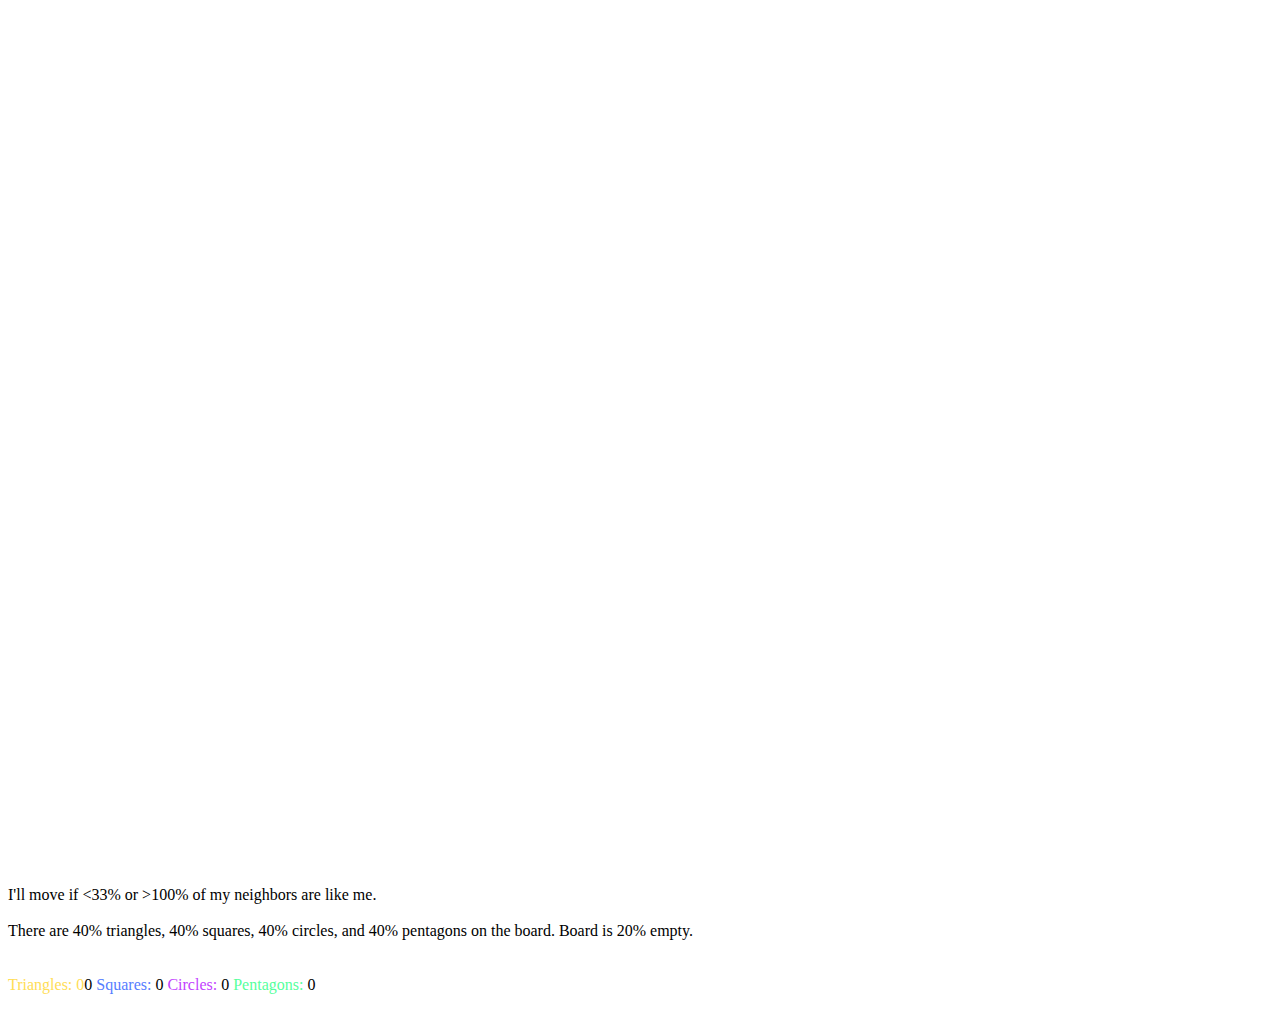
==== play/automatic/automatic_sandbox.html @ 4ee09d9f "Update automatic_sandbox.html" ====
<!doctype html>
<html>
<head>
	<title>Automatic Simulation - SANDBOX</title>
	<link href="automatic.css" rel="stylesheet" type="text/css">
	<link href="doubleslider.css" rel="stylesheet" type="text/css">
	<style type="text/css">
	input{
		margin-bottom: 15px;
	}
	</style>


	
</head>
<body>

	<div id="container">
		<canvas id="canvas" width="600" height="600"></canvas>
		<div id="stats">

			<div id="stats_canvas_container">
				<canvas id="stats_canvas" width="370" height="270"></canvas>
				<div id="stats_text"></div>
			</div>
<!-- This modification displays the percentage of each shape currently on the board -->

			I'll move if <span class="highlight">&lt;<span id="bias_text">33%</span></span> 
			or <span class="highlight">&gt;<span id="nonconform_text">100%</span></span> of my neighbors are like me.
			<br>
			<div id="slider"></div>
			<br>
			There are 
			<span class="highlight"><span id="ratio_text_triangles">40</span>%</span> triangles, <span class="highlight"><span id="ratio_text_squares">40</span>%</span>
			squares, <span class="highlight"><span id="ratio_text_circles">40</span>%</span> circles, and <span class="highlight"><span id="ratio_text_pentagons">40</span>%</span>
			 pentagons on the board. 
			Board is
			<span class="highlight" id="empty_text">20%</span> empty.
			<br>
			<div id="slider2"></div>
			<br>

			<div class="ui" id="moving" onclick="START_SIM=!START_SIM; doneBuffer = 60; window.writeStats()"></div>
			<div class="ui" id="reset" onclick="reset()" style="margin-left:9px"></div>

		</div>
	</div>
</body>
</html>
	<!-- The Counter section displays the number of moves each shape has made on the grid -->
<div id="Counter">
		<div id="tot_moves">
			<font face="Arial Black" color="#FFFFFF"  >Moves made: </font>
		</div>
		<div id="labels">
			<font face="cursive" color="#FFDD56">Triangles: <span id="triangles_moved">0</span></font><span id="tritext">0</span>
			<font face="cursive" color="#567DFF">Squares: </font><span id="sqtext">0</span>
			<font face="cursive" color="#C342FF">Circles: </font><span id="cirtext">0</span>
			<font face="cursive" color="#56FF9C">Pentagons: </font><span id="pentext">0</span>
			<br><br>
		</div>
	</div>
	
<script src="../lib/Mouse.js"></script>
<script src="automatic.js"></script>
<script src="doubleslider.js"></script>
<!-- Included new doubleslider2 js file-->
<script src="doubleslider2.js"></script>
<script>
window.NUM_TRIANGLES_MOVED = 0;
	onChange:function(window.NUM_TRIANGLES_MOVED) {
		document.getElementById("triangles_moved").innerHTML = window.NUM_TRIANGLES_MOVED;
	}
window.PICK_UP_ANYONE = true;
var bias_text = document.getElementById("bias_text");
var nonconform_text = document.getElementById("nonconform_text");
var whatever = new DoubleSlider(document.getElementById("slider"),{
	backgrounds:[
		{color:"#555",icon:"ds_sad.png"},
		{color:"#aaa",icon:"ds_happy.png"},
		{color:"#555",icon:"ds_sad.png"}
	],
	values:[0.20,0.80],
	onChange:function(values){
		
		window.BIAS = values[0];
		window.NONCONFORM = values[1];
		// Write stats
		START_SIM = false;
		window.writeStats();
		bias_text.innerHTML = Math.round(window.BIAS*100)+"%";
		nonconform_text.innerHTML = Math.round(window.NONCONFORM*100)+"%";
	}
});
var whatever = new DoubleSlider2(document.getElementById("slider2"),{
	backgrounds:[
		//added backgrounds for the new shape colors on the slider bar
		{color:"#FFDD56",icon:"ds_happy.png"},
		{color:"#567DFF",icon:"ds_happy.png"},
		{color:"#C342FF",icon:"ds_happy.png"},
		{color:"#56FF9C",icon:"ds_happy.png"},
		{color:"#000",icon:"ds_sad.png"}
	],
	//sets up the initial position of the sliders on the bar
	values:[0.20,0.40,0.60,0.80],
	onChange:function(values){
		// stores the position of each slider on the bar
		var VALUE_1 = values[0];
		var VALUE_2 = values[1];
		var VALUE_3 = values[2];
		var VALUE_4 = values[3];
		//calculates the ratio of each shape
		window.EMPTINESS = 1 - VALUE_4;
		window.RATIO_TRIANGLES = VALUE_1;
		window.RATIO_SQUARES = VALUE_2 - VALUE_1;
		window.RATIO_CIRCLES = VALUE_3 - VALUE_2;
		window.RATIO_PENTAGONS = VALUE_4 - VALUE_3;
		// Write stats
		START_SIM = false;
		document.getElementById("ratio_text_triangles").innerHTML = Math.round(window.RATIO_TRIANGLES*100);
		document.getElementById("ratio_text_squares").innerHTML = Math.round(window.RATIO_SQUARES*100);
		document.getElementById("ratio_text_circles").innerHTML = Math.round(window.RATIO_CIRCLES*100);
		document.getElementById("ratio_text_pentagons").innerHTML = Math.round(window.RATIO_PENTAGONS*100);
		document.getElementById("empty_text").innerHTML = Math.round(window.EMPTINESS*100)+"%";
		
	},
	onLetGo:function(){
		reset();
	}
});
</script>
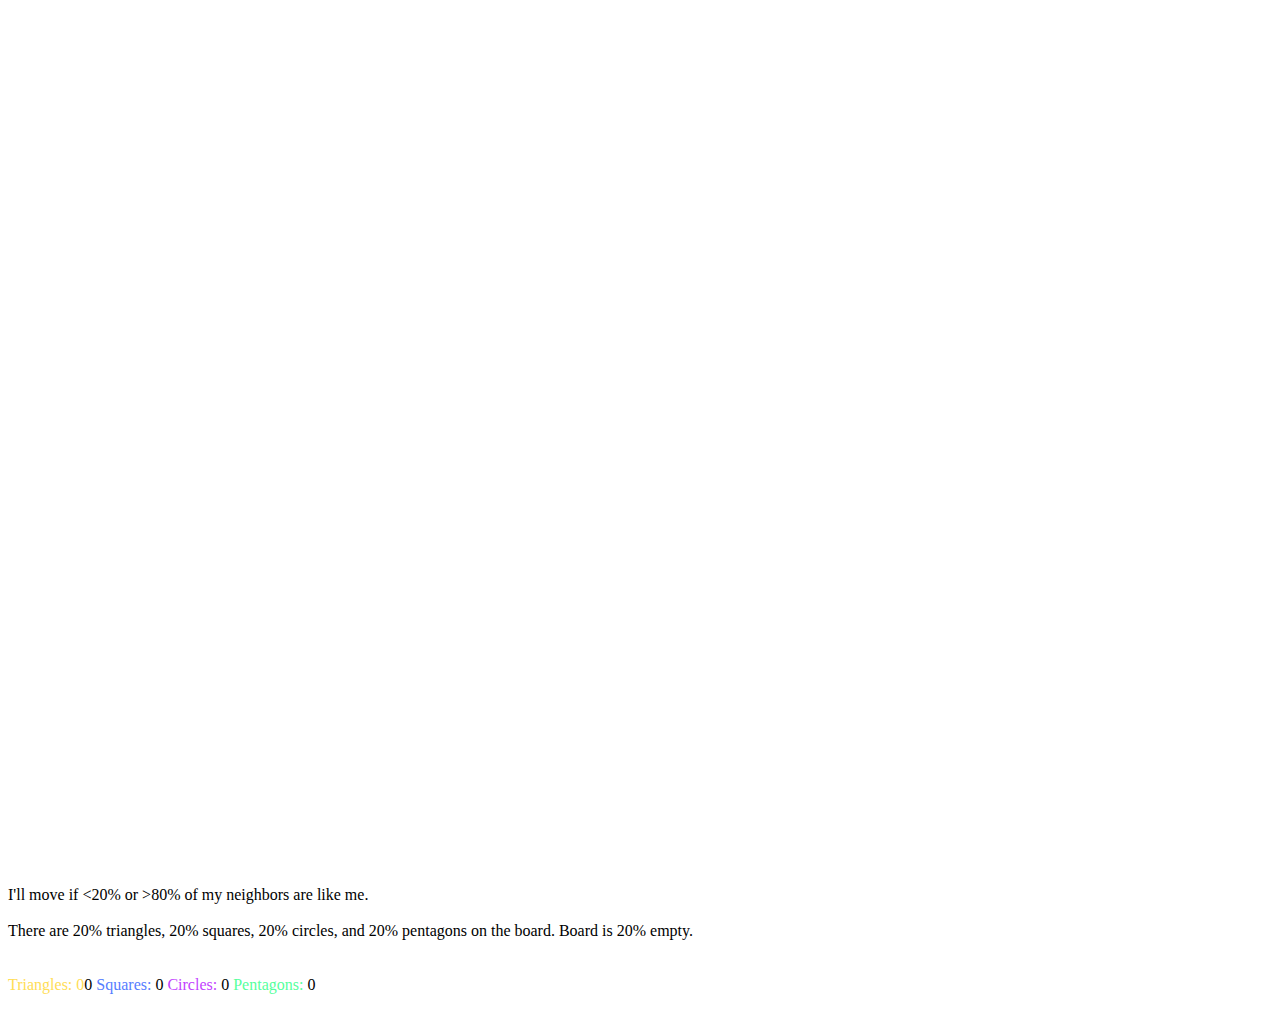
==== commit bea90098: "Update automatic_sandbox.html" ====
--- a/play/automatic/automatic_sandbox.html
+++ b/play/automatic/automatic_sandbox.html
@@ -68,9 +68,9 @@
 <script src="doubleslider2.js"></script>
 <script>
 window.NUM_TRIANGLES_MOVED = 0;
-	onChange:function(window.NUM_TRIANGLES_MOVED) {
-		document.getElementById("triangles_moved").innerHTML = window.NUM_TRIANGLES_MOVED;
-	}
+//	window.NUM_TRIANGLES_MOVED.onchange = function()  {
+//		document.getElementById("triangles_moved").innerHTML = window.NUM_TRIANGLES_MOVED;
+//	}
 window.PICK_UP_ANYONE = true;
 var bias_text = document.getElementById("bias_text");
 var nonconform_text = document.getElementById("nonconform_text");
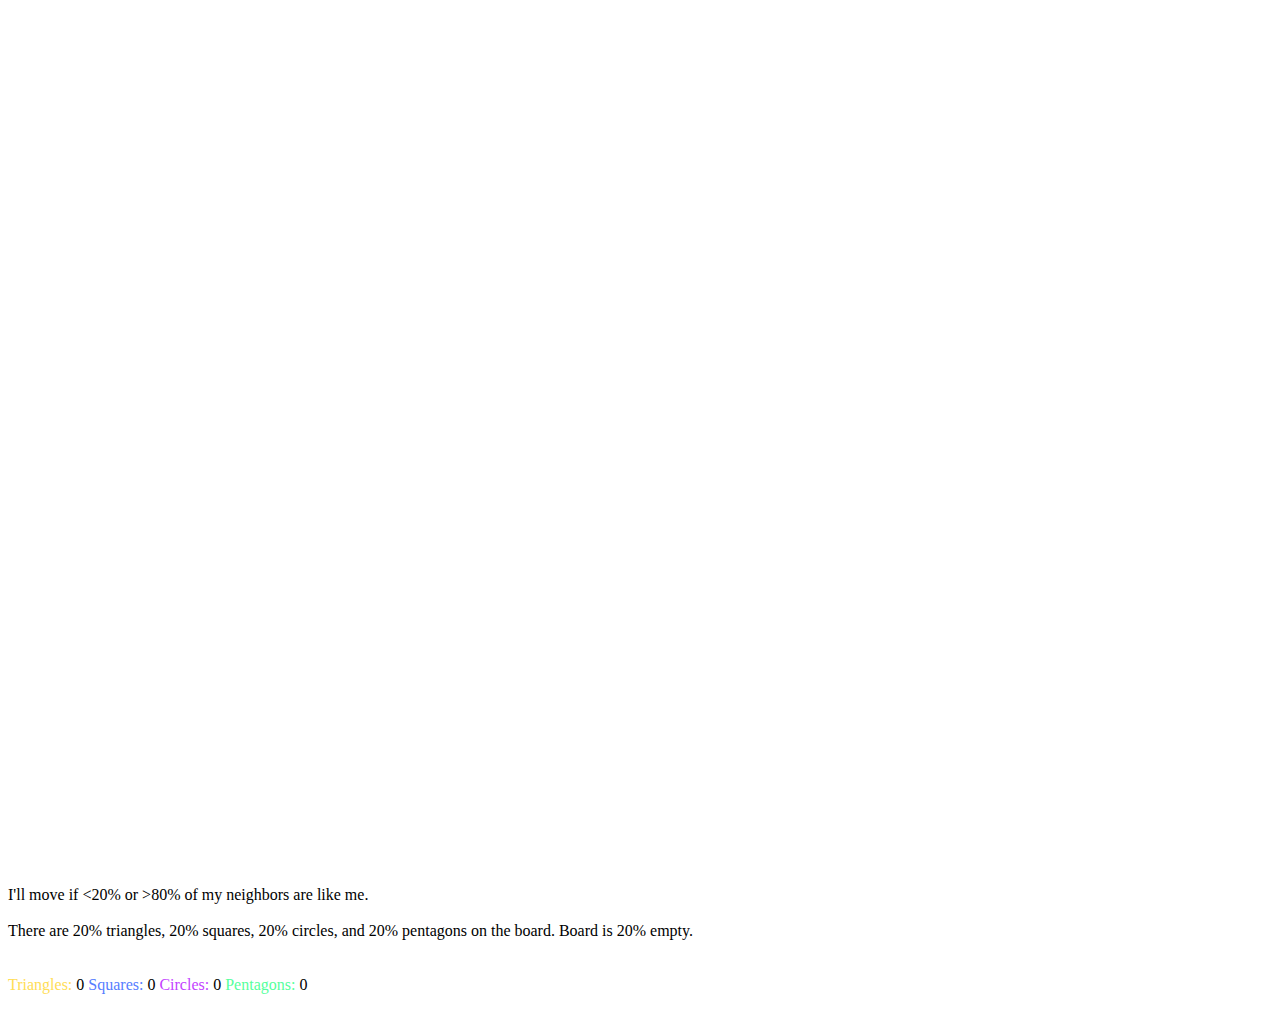
==== commit 1402e276: "Update automatic_sandbox.html" ====
--- a/play/automatic/automatic_sandbox.html
+++ b/play/automatic/automatic_sandbox.html
@@ -53,10 +53,10 @@
 			<font face="Arial Black" color="#FFFFFF"  >Moves made: </font>
 		</div>
 		<div id="labels">
-			<font face="cursive" color="#FFDD56">Triangles: <span id="triangles_moved">0</span></font><span id="tritext">0</span>
-			<font face="cursive" color="#567DFF">Squares: </font><span id="sqtext">0</span>
-			<font face="cursive" color="#C342FF">Circles: </font><span id="cirtext">0</span>
-			<font face="cursive" color="#56FF9C">Pentagons: </font><span id="pentext">0</span>
+			<font face="cursive" color="#FFDD56">Triangles: </font><span id="tritext"><span id="triangles_moved">0</span></span>
+			<font face="cursive" color="#567DFF">Squares: </font><span id="sqtext"><span id="squares_moved">0</span></span>
+			<font face="cursive" color="#C342FF">Circles: </font><span id="cirtext"><span id="circles_moved">0</span></span>
+			<font face="cursive" color="#56FF9C">Pentagons: </font><span id="pentext"><span id="pentagons_moved">0</span></span>
 			<br><br>
 		</div>
 	</div>
@@ -68,9 +68,10 @@
 <script src="doubleslider2.js"></script>
 <script>
 window.NUM_TRIANGLES_MOVED = 0;
-//	window.NUM_TRIANGLES_MOVED.onchange = function()  {
-//		document.getElementById("triangles_moved").innerHTML = window.NUM_TRIANGLES_MOVED;
-//	}
+window.NUM_SQUARES_MOVED = 0;
+window.NUM_CIRCLES_MOVED = 0;
+window.NUM_PENTAGONS_MOVED = 0;
+
 window.PICK_UP_ANYONE = true;
 var bias_text = document.getElementById("bias_text");
 var nonconform_text = document.getElementById("nonconform_text");
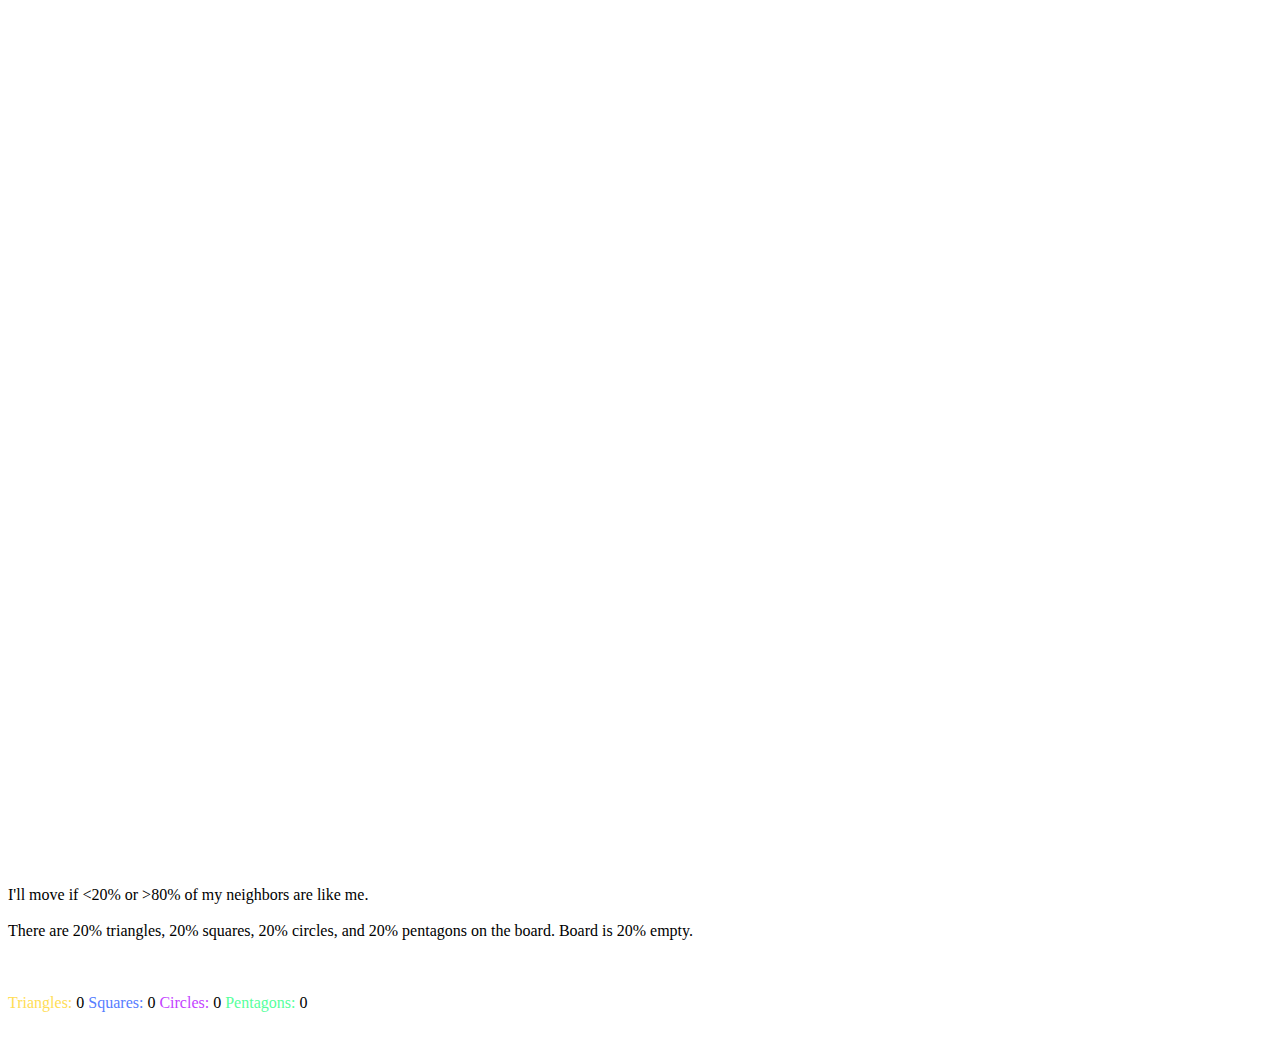
==== commit c382831f: "Update automatic_sandbox.html" ====
--- a/play/automatic/automatic_sandbox.html
+++ b/play/automatic/automatic_sandbox.html
@@ -48,6 +48,7 @@
 </body>
 </html>
 	<!-- The Counter section displays the number of moves each shape has made on the grid -->
+	<br>
 <div id="Counter">
 		<div id="tot_moves">
 			<font face="Arial Black" color="#FFFFFF"  >Moves made: </font>
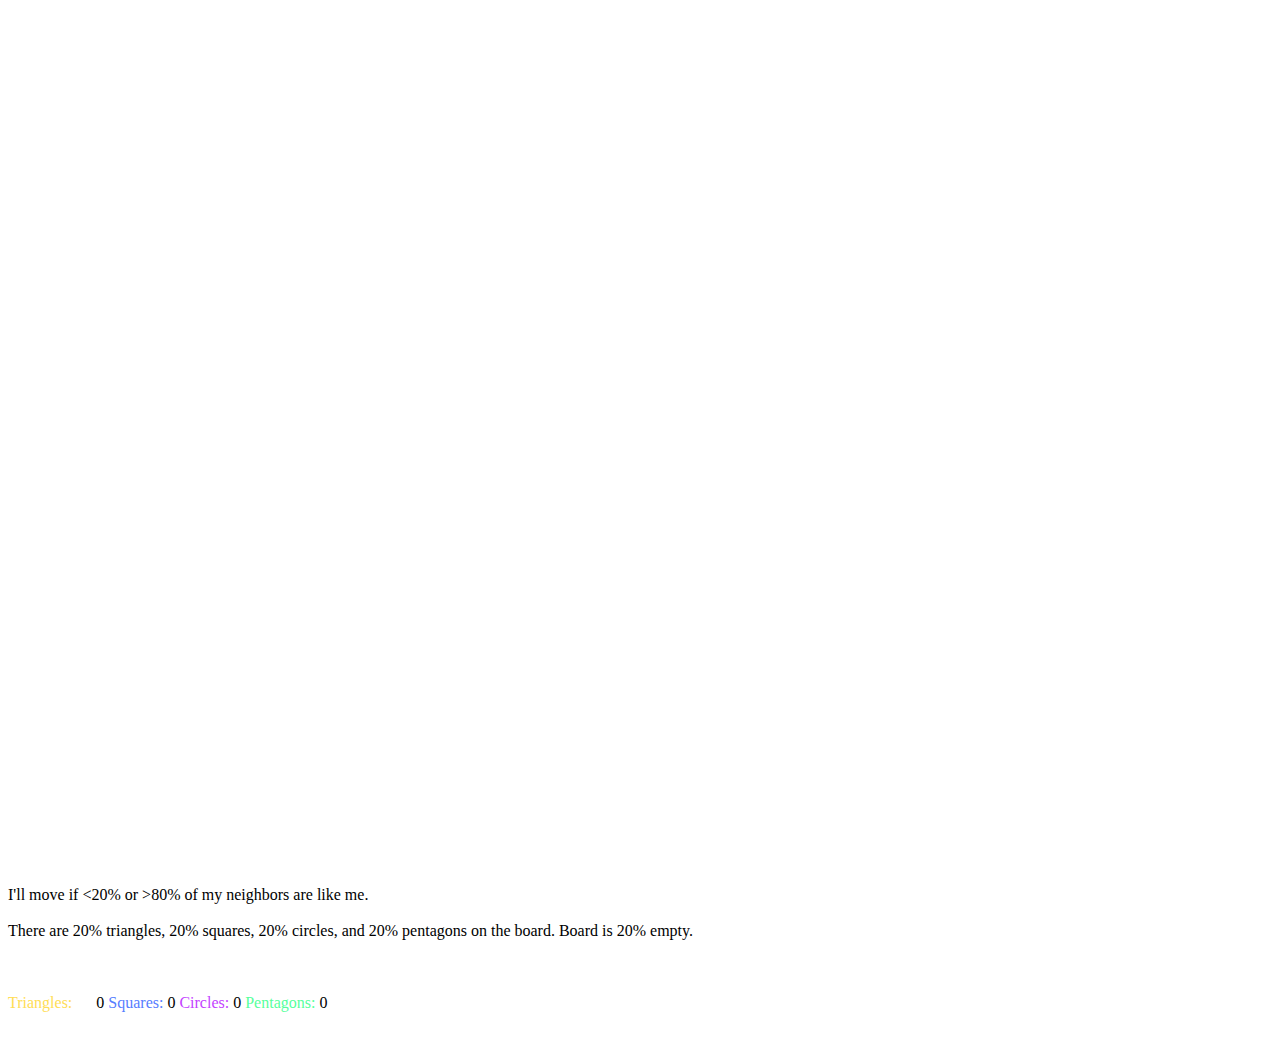
==== commit 87a12256: "Update automatic_sandbox.html" ====
--- a/play/automatic/automatic_sandbox.html
+++ b/play/automatic/automatic_sandbox.html
@@ -72,6 +72,7 @@
 window.NUM_SQUARES_MOVED = 0;
 window.NUM_CIRCLES_MOVED = 0;
 window.NUM_PENTAGONS_MOVED = 0;
+document.getElementById("triangles_moved").style.paddingLeft = "20px";
 
 window.PICK_UP_ANYONE = true;
 var bias_text = document.getElementById("bias_text");
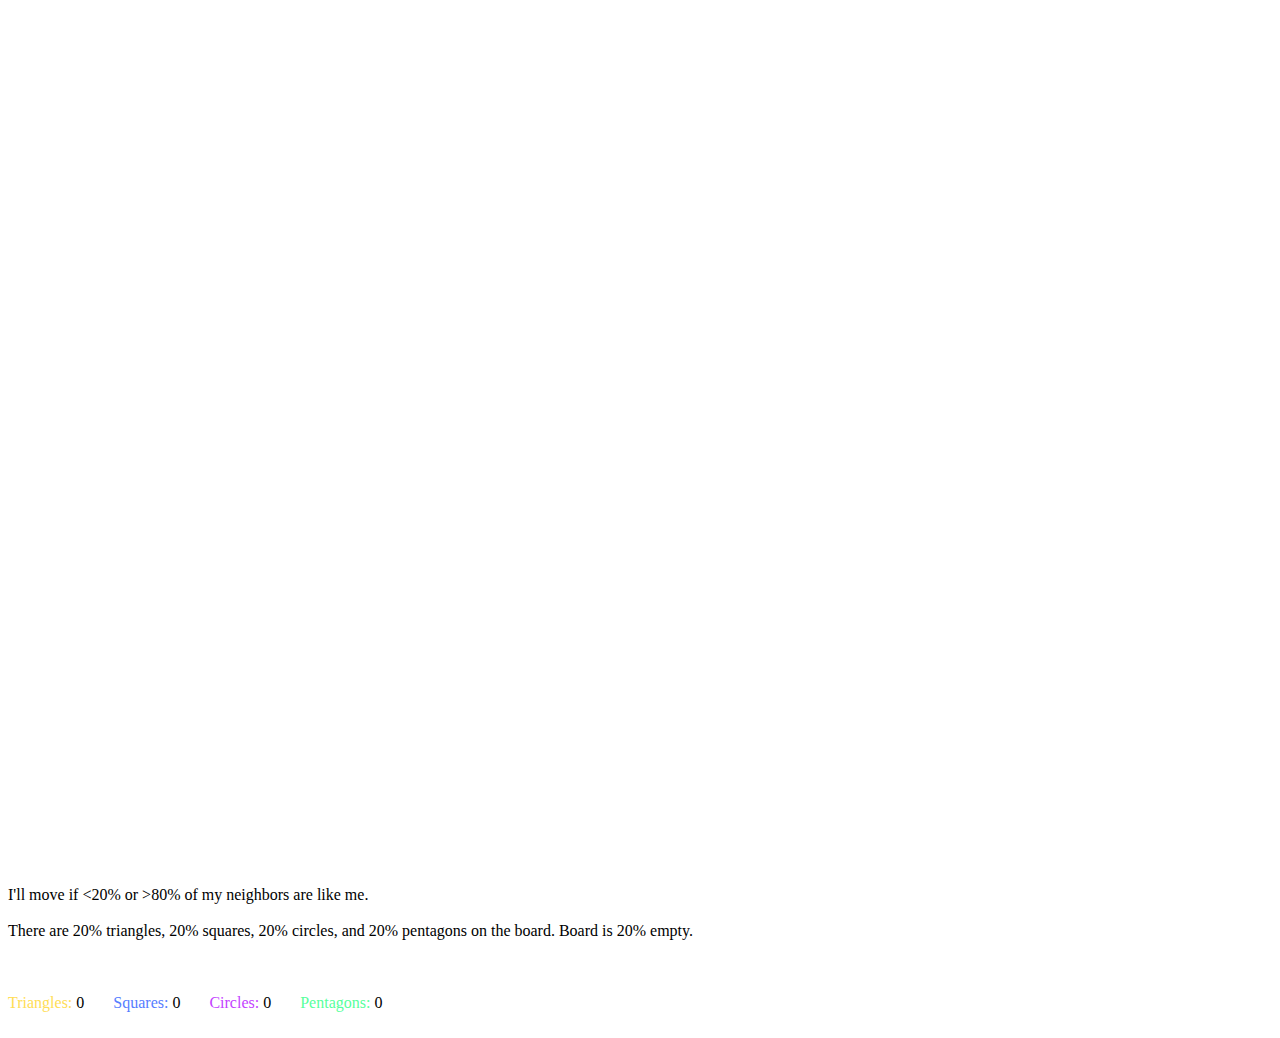
==== commit 906ee0f0: "Update automatic_sandbox.html" ====
--- a/play/automatic/automatic_sandbox.html
+++ b/play/automatic/automatic_sandbox.html
@@ -22,6 +22,7 @@
 			<div id="stats_canvas_container">
 				<canvas id="stats_canvas" width="370" height="270"></canvas>
 				<div id="stats_text"></div>
+				<div id="triangle_stats"></div>
 			</div>
 <!-- This modification displays the percentage of each shape currently on the board -->
 
@@ -72,7 +73,11 @@
 window.NUM_SQUARES_MOVED = 0;
 window.NUM_CIRCLES_MOVED = 0;
 window.NUM_PENTAGONS_MOVED = 0;
-document.getElementById("triangles_moved").style.paddingLeft = "20px";
+
+document.getElementById("triangles_moved").style.paddingRight = "25px";
+document.getElementById("squares_moved").style.paddingRight = "25px";
+document.getElementById("circles_moved").style.paddingRight = "25px";
+document.getElementById("pentagons_moved").style.paddingRight = "25px";
 
 window.PICK_UP_ANYONE = true;
 var bias_text = document.getElementById("bias_text");
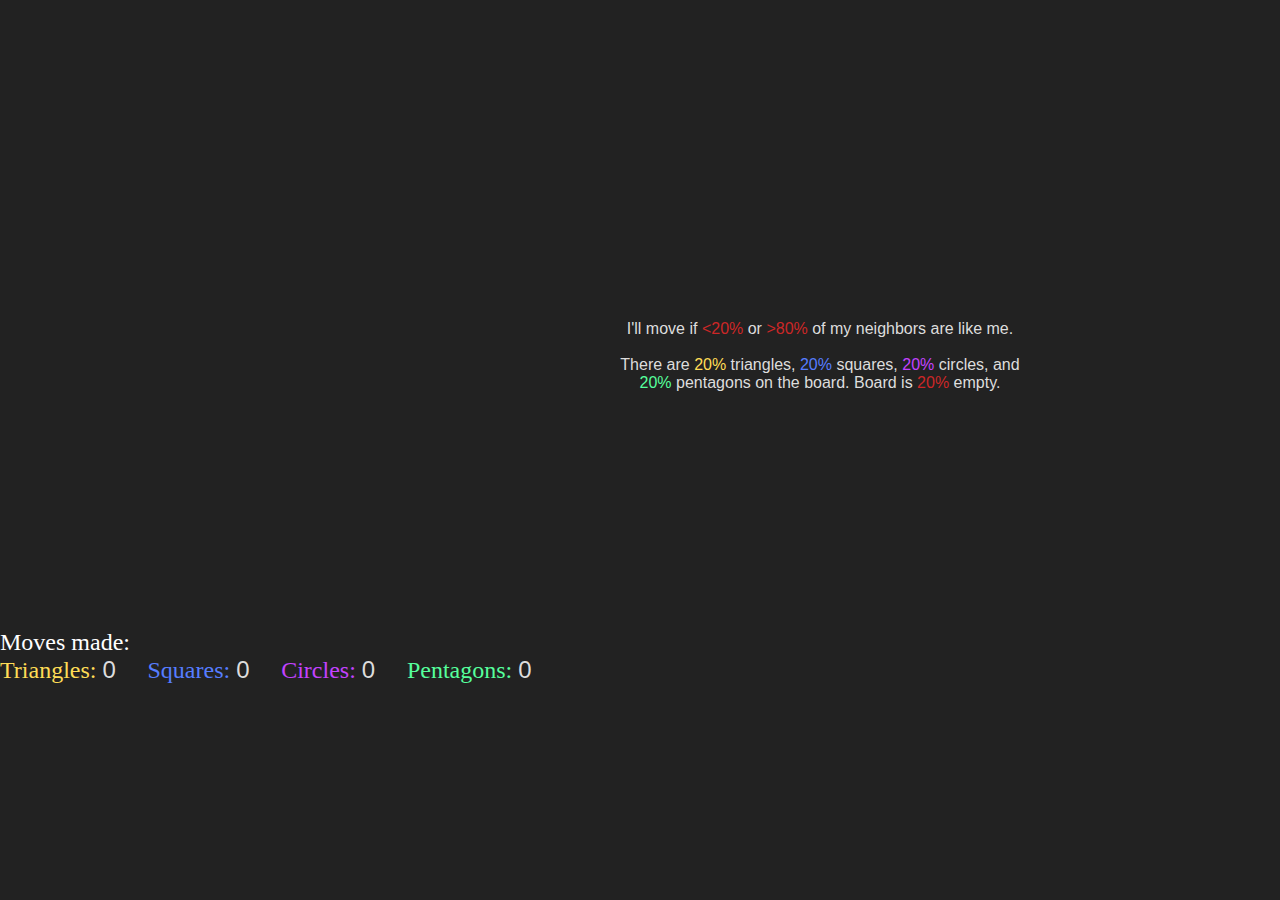
==== commit 8afa9280: "Update automatic_sandbox.html" ====
--- a/play/automatic/automatic_sandbox.html
+++ b/play/automatic/automatic_sandbox.html
@@ -23,6 +23,9 @@
 				<canvas id="stats_canvas" width="370" height="270"></canvas>
 				<div id="stats_text"></div>
 				<div id="triangle_stats"></div>
+				<div id="square_stats"></div>
+				<div id="circle_stats"></div>
+				<div id="pentagon_stats"></div>
 			</div>
 <!-- This modification displays the percentage of each shape currently on the board -->
 
@@ -32,8 +35,8 @@
 			<div id="slider"></div>
 			<br>
 			There are 
-			<span class="highlight"><span id="ratio_text_triangles">40</span>%</span> triangles, <span class="highlight"><span id="ratio_text_squares">40</span>%</span>
-			squares, <span class="highlight"><span id="ratio_text_circles">40</span>%</span> circles, and <span class="highlight"><span id="ratio_text_pentagons">40</span>%</span>
+			<span class="triangle_highlight"><span id="ratio_text_triangles">40</span>%</span> triangles, <span class="square_highlight"><span id="ratio_text_squares">40</span>%</span>
+			squares, <span class="circle_highlight"><span id="ratio_text_circles">40</span>%</span> circles, and <span class="pentagon_highlight"><span id="ratio_text_pentagons">40</span>%</span>
 			 pentagons on the board. 
 			Board is
 			<span class="highlight" id="empty_text">20%</span> empty.
--- a/play/automatic/automatic.css
+++ b/play/automatic/automatic.css
@@ -0,0 +1,126 @@
+body{
+	margin:0;
+	overflow: hidden;
+	background: #222;
+
+	font-family: sans-serif;
+	font-size: 1.5em;
+	font-weight: 100;
+
+	color:#ddd;
+}
+iframe{
+	border: none;
+}
+div{
+	-webkit-user-select: none;
+	-moz-user-select: none;
+	-ms-user-select: none;
+	-o-user-select: none;
+	user-select: none;    
+}
+#container{
+	position: relative;
+	width:1030px;
+	height:600px;
+}
+#canvas{
+	display: block;
+	float:left;
+}
+#stats{
+	width:400px; height:100%;
+	float:left;
+	margin-left: 20px;
+	font-size: 16px;
+	text-align: center;
+}
+#stats_text{
+	position: absolute;
+	color:#cc2727;
+	font-size: 20px;
+}
+#triangle_stats{
+	position: absolute;
+	color:#FFDD56;
+	font-size: 15px;
+}
+#square_stats{
+	position: absolute;
+	color:#567DFF;
+	font-size: 15px;
+}
+
+#circle_stats{
+	position: absolute;
+	color:#C342FF;
+	font-size: 15px;
+}
+
+#pentagon_stats{
+	position: absolute;
+	color:#56FF9C;
+	font-size: 15px;
+}
+
+#stats_canvas_container{
+	background:url(../img/stats.png);
+	width:400px; height:300px;
+	position:relative; overflow:hidden;
+	margin-bottom: 20px;
+}
+#stats_canvas{
+	position: absolute;
+	top:-1px;
+	right:-1px;
+}
+
+.ui{
+	background: url(../img/ui_buttons.png);
+	width:195px;
+	height:52px;
+
+	cursor: pointer;
+	float:left;
+
+	position: relative;
+	top:0px;
+
+	-webkit-transition: top 0.1s linear;
+    -moz-transition: top 0.1s linear;
+    -ms-transition: top 0.1s linear;
+    -o-transition: top 0.1s linear;
+    transition: top 0.1s linear;
+
+}
+.ui:hover{
+	top:-5px;
+}
+.ui:active{
+	top:3px;
+}
+
+#reset{ background-position: 0 -104px; }
+#reset:hover{ background-position: 0 -156px; }
+
+#moving{ background-position: 0 -208px; }
+#moving:hover{ background-position: 0 -260px; }
+
+#moving.moving{ background-position: 0 -312px; }
+#moving.moving:hover{ background-position: 0 -364px; }
+
+span.highlight{
+	color:#cc2727;
+}
+span.triangle_highlight{
+	color:#FFDD56;
+}
+span.square_highlight{
+	color:#567DFF;
+}
+span.circle_highlight{
+	color:#C342FF;
+}
+span.pentagon_highlight{
+	color:#56FF9C;
+}
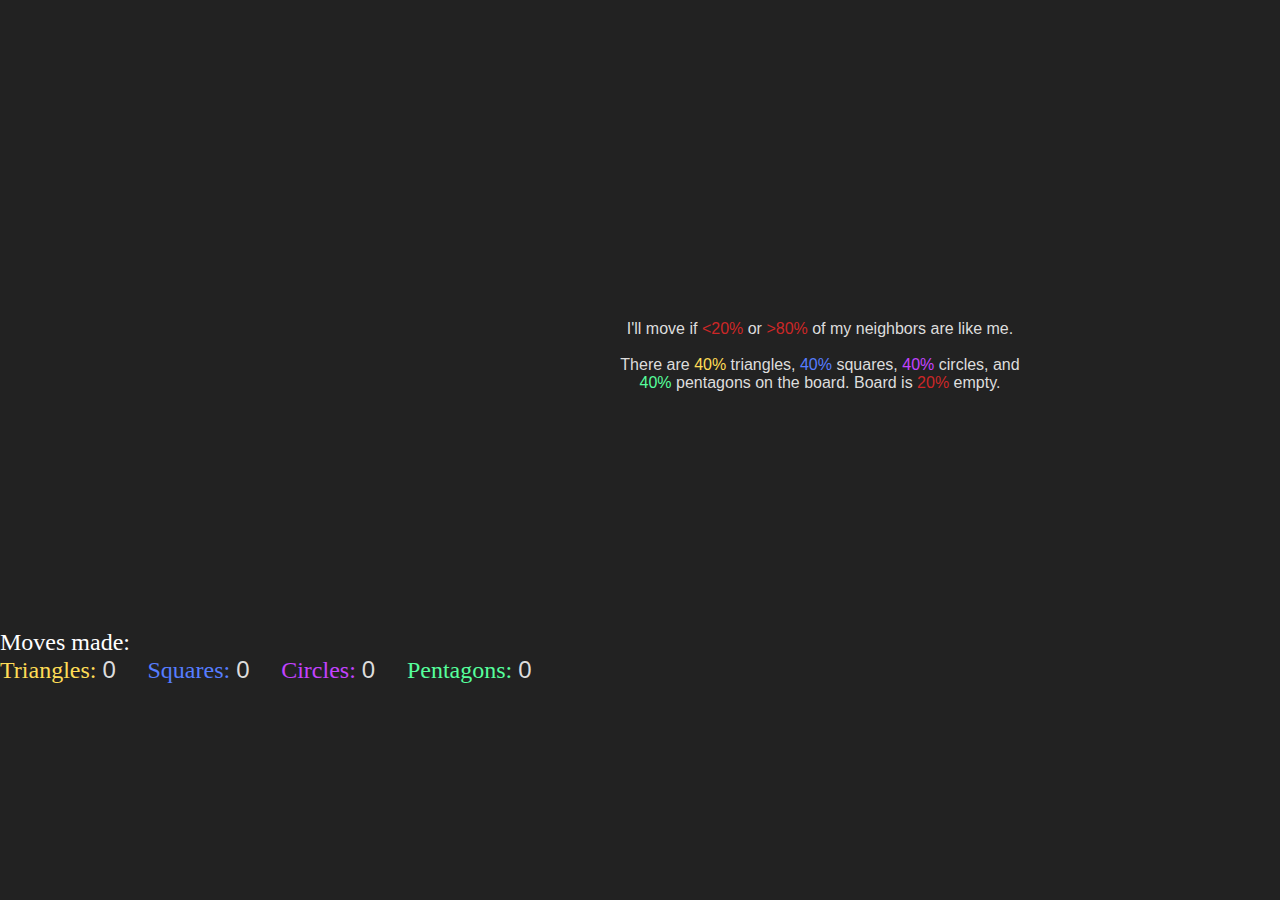
==== commit 7dbd8cdd: "Update automatic_sandbox.html" ====
--- a/play/automatic/automatic_sandbox.html
+++ b/play/automatic/automatic_sandbox.html
@@ -70,7 +70,7 @@
 <script src="automatic.js"></script>
 <script src="doubleslider.js"></script>
 <!-- Included new doubleslider2 js file-->
-<script src="doubleslider2.js"></script>
+<script src="quadslider.js"></script>
 <script>
 window.NUM_TRIANGLES_MOVED = 0;
 window.NUM_SQUARES_MOVED = 0;
@@ -103,7 +103,7 @@
 		nonconform_text.innerHTML = Math.round(window.NONCONFORM*100)+"%";
 	}
 });
-var whatever = new DoubleSlider2(document.getElementById("slider2"),{
+var whatever = new Quadslider(document.getElementById("slider2"),{
 	backgrounds:[
 		//added backgrounds for the new shape colors on the slider bar
 		{color:"#FFDD56",icon:"ds_happy.png"},
